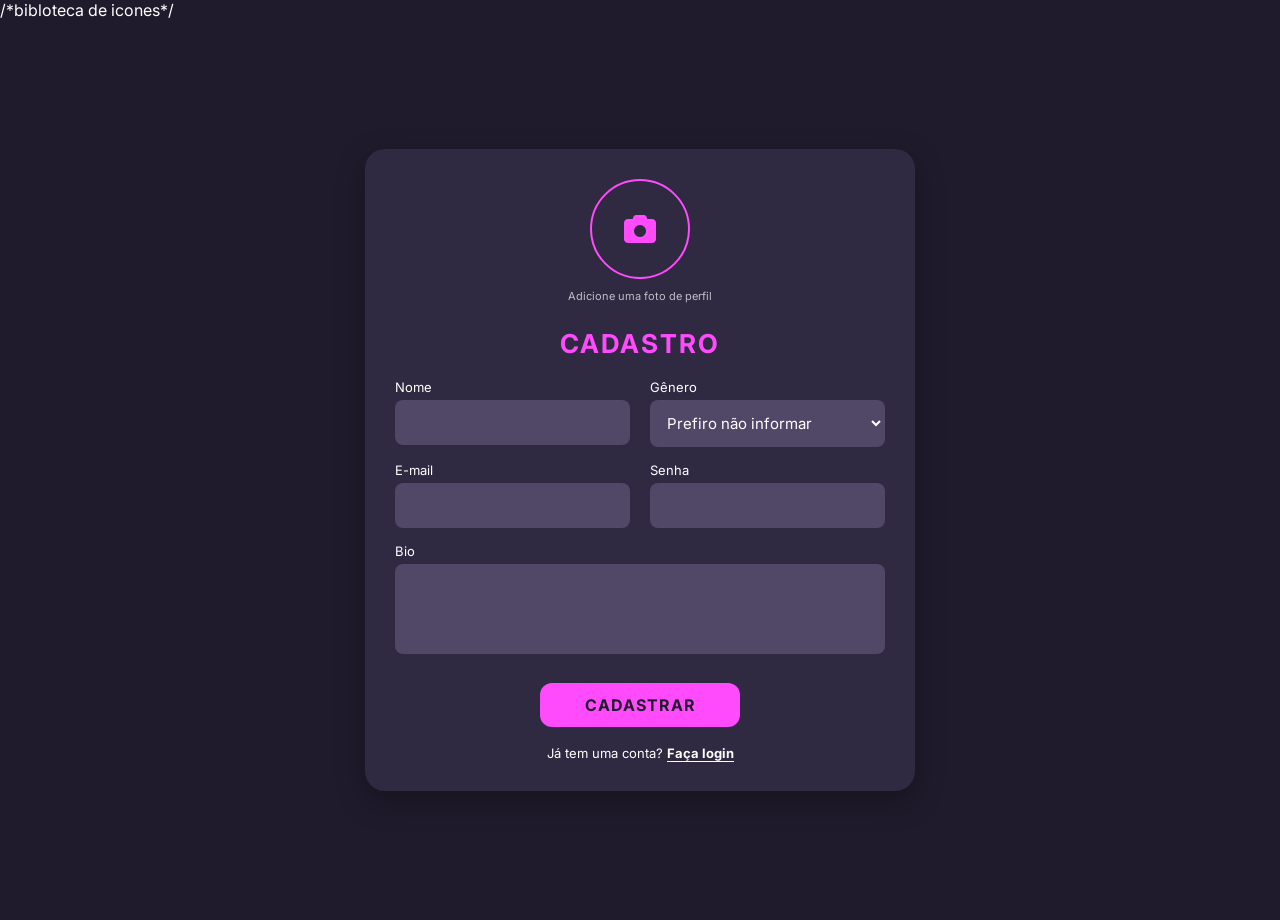
==== frontend/pages/cadastro/index.html @ e99247dd "feat:tela de cadastro" ====
<!DOCTYPE html>
<html lang="pt-br">
<head>
    <meta charset="UTF-8">
    <meta name="viewport" content="width=device-width, initial-scale=1.0">
    /*bibloteca de icones*/
    <link rel="stylesheet" href="https://cdnjs.cloudflare.com/ajax/libs/font-awesome/6.5.1/css/all.min.css">

    <link rel="stylesheet" href="../../shared/styles/global.css">
    <link rel="stylesheet" href="style.css">
    <title>Tela de cadastro</title>
</head>
<body>
    <main class="container-centralizado">
        
        <div class="card-form cadastro-width">
            
            <div class="foto-perfil-container">
                <label for="foto-upload" class="label-foto">
                    <div class="circulo-camera">
                        <i class="fa-solid fa-camera"></i>
                    </div>
                    <span>Adicione uma foto de perfil</span>
                </label>
                <input type="file" id="foto-upload" accept="image/*" hidden>
            </div>

            <h1 class="titulo-principal">CADASTRO</h1>

            <form id="cadastro-form">
                
                <div class="linha-dupla">
                    <div class="grupo-input">
                        <label for="nome">Nome</label>
                        <input type="text" class="campo-texto" id="nome" required>
                    </div>

                    <div class="grupo-input">
                        <label for="genero">Gênero</label>
                        <select class="campo-texto" id="genero" required>
                            <option value="nao_informar" selected>Prefiro não informar</option>
                            <option value="masculino">Masculino</option>
                            <option value="feminino">Feminino</option>
                            <option value="nao_binario">Não binário</option>
                        </select>
                    </div>
                </div>

                <div class="linha-dupla">
                    <div class="grupo-input">
                        <label for="email">E-mail</label>
                        <input type="email" class="campo-texto" id="email" required autocomplete="email">
                    </div>

                    <div class="grupo-input">
                        <label for="senha">Senha</label>
                        <input type="password" class="campo-texto" id="senha" required>
                    </div>
                </div>

                <div class="grupo-input">
                    <label for="bio">Bio</label>
                    <textarea class="campo-texto" id="bio" style="resize: none;"></textarea>
                </div>

                <button type="submit" class="botao-destaque">CADASTRAR</button>

            </form>

            <p class="texto-auxiliar">
                Já tem uma conta? <a href="../login/index.html">Faça login</a>
            </p>

        </div>
    </main>
    <script src="./cadastro.js"></script>
</body>
</html>
---- frontend/shared/styles/global.css ----
@import url('https://fonts.googleapis.com/css2?family=Inter:wght=400;500;700&display=swap');

:root {
    /* Paleta de Cores */
    --cor-principal: #201B2C;       /* Roxo bem escuro do fundo da tela */
    --cor-card: #2F2942;            /* Roxo do card de login/cadastro */
    --cor-secundaria: #514766;      /* Roxo dos campos de texto (inputs) */
    --cor-menu: #1A1722;     
    --cor-destaque: #FF4BFC;        /* Rosa Neon principal */
    --cor-destaque-hover: #a50ba5;  /* Rosa escuro para o efeito de passar o mouse */
    --texto-branco: #ffffff;     
    
    /* Tipografia e Bordas */
    --fonte-principal: 'Inter', sans-serif;
    --border-radius-card: 20px;
    --border-radius-input: 8px;
    --border-radius-btn: 12px;
}


* {
    margin: 0;
    padding: 0;
    box-sizing: border-box; /* Impede que paddings deformem o tamanho das caixas */
    font-family: var(--fonte-principal);
}

body {
    background-color: var(--cor-principal); /* O fundo escuro fica fixo aqui */
    color: var(--texto-branco);
    min-height: 100vh;
}


/* Centraliza o card perfeitamente no meio da tela */
.container-centralizado {
    display: flex;
    justify-content: center;
    align-items: center;
    min-height: 100vh;
    padding: 20px;
}

/* O retângulo roxo (Ajustado para ser mais compacto e menos alto) */
.card-form {
    background-color: var(--cor-card); 
    width: 100%;
    max-width: 360px; /* Reduzido de 400px para 360px para não ficar muito largo */
    padding: 30px;    /* Reduzido de 40px para 30px para encolher a altura sobressalente */
    border-radius: var(--border-radius-card);
    box-shadow: 0 10px 30px rgba(0, 0, 0, 0.3); 
}

/* Agrupa e afasta verticalmente os blocos de formulário (Substitui o <br>) */
.grupo-input {
    text-align: left;
    margin-bottom: 15px; /* Reduzido de 20px para 15px */
}

.grupo-input label {
    display: block;
    color: var(--texto-branco);
    font-size: 13px; /* Fonte levemente menor para equilibrar o espaço */
    margin-bottom: 5px;  
}

/* O H1 padrão rosa neon */
.titulo-principal {
    color: var(--cor-destaque);
    font-size: 26px; 
    font-weight: bold;
    letter-spacing: 2px;
    text-align: center;
    margin-bottom: 20px; /* Reduzido de 30px para 20px */
}

/* O padrão de todas as caixas de digitação */
.campo-texto {
    width: 100%;
    background-color: var(--cor-secundaria); /* Corrigido para a variável certa */
    border: 1px solid transparent;
    color: var(--texto-branco);
    padding: 12px;
    border-radius: var(--border-radius-input);
    font-size: 15px;
    outline: none;
    transition: all 0.3s ease;
}

/* Efeito visual de brilho ao clicar no campo */
.campo-texto:focus {
    border-color: var(--cor-destaque-hover);
    box-shadow: 0 0 8px rgba(255, 75, 252, 0.2);
}

/* O botão comprido rosa neon */
.botao-destaque {
    width: 100%;
    background-color: var(--cor-destaque);
    color: var(--cor-principal); /* O texto interno fica com o roxo escuro do fundo */
    border: none;
    padding: 14px;
    font-size: 16px;
    font-weight: bold;
    letter-spacing: 1px;
    border-radius: var(--border-radius-btn);
    cursor: pointer;
    transition: background 0.3s ease, transform 0.1s ease;
}

.botao-destaque:hover {
    background-color: var(--cor-destaque-hover);
}

/* Efeito sutil de clique no botão */
.botao-destaque:active {
    transform: scale(0.98);
}

/* Estilo para links e textos de rodapé do card */
.texto-auxiliar {
    margin-top: 18px; /* Reduzido de 25px para 18px */
    font-size: 13px;
    color: var(--texto-branco);
    text-align: center;
}

.texto-auxiliar a {
    color: var(--texto-branco);
    text-decoration: none;
    font-weight: bold;
    border-bottom: 1px solid var(--texto-branco);
    transition: color 0.3s ease, border-color 0.3s ease;
}

/* Efeito ao passar o mouse no link "Cadastre-se" */
.texto-auxiliar a:hover {
    color: var(--cor-destaque); /* Corrigido para usar a variável do topo */
    border-color: var(--cor-destaque);
}
---- frontend/pages/cadastro/style.css ----
/* Aumentamos um pouco a largura máxima do card nesta tela 
   para as duas colunas terem espaço suficiente sem amassar os textos */
.cadastro-width {
    max-width: 550px !important; 
}


/* Centraliza o bloco da foto no topo do card */
.foto-perfil-container {
    display: flex;
    justify-content: center;
    margin-bottom: 25px; /* Empurra o título "CADASTRO" para baixo */
}

/* Organiza o círculo e o texto "Adicione foto..." um embaixo do outro */
.label-foto {
    display: flex;
    flex-direction: column;
    align-items: center;
    cursor: pointer;
    transition: opacity 0.3s ease;
}

/* Efeito visual sutil de opacidade ao passar o mouse para indicar que é clicável */
.label-foto:hover {
    opacity: 0.8;
}


.circulo-camera {
    width: 100px;
    height: 100px;
    border: 2px solid var(--cor-destaque);
    border-radius: 50%; /* Faz o quadrado virar um círculo perfeito */
    display: flex;
    justify-content: center;
    align-items: center;
    margin-bottom: 10px; /* Afasta o círculo do textinho de baixo */
}


.circulo-camera i {
    color: var(--cor-destaque);
    font-size: 32px;
}


.label-foto span {
    color: var(--texto-branco);
    font-size: 11px;
    opacity: 0.7;
}



.linha-dupla {
    display: grid;
    grid-template-columns: 1fr 1fr; 
    gap: 20px; /* Cria um espaçamento de 20px de largura entre a coluna da esquerda e a da direita */
}



#cadastro-form .botao-destaque {
    display: block;
    width: auto;             
    min-width: 200px;        
    margin: 25px auto 0 auto; 
    padding: 12px 30px;      
}

/* Força uma altura fixa ideal para a caixa de Bio */
#bio {
    height: 90px; /* Impede que o campo de Bio estique demais e desconfigure a proporção do card */
}


@media (max-width: 480px) {
    /* No celular as duas colunas quebram e viram uma só para os campos não ficarem esmagados */
    .linha-dupla {
        grid-template-columns: 1fr;
        gap: 0;
    }
    
    /* No celular o botão volta a ocupar a largura total*/
    #cadastro-form .botao-destaque {
        width: 100%;
    }
}
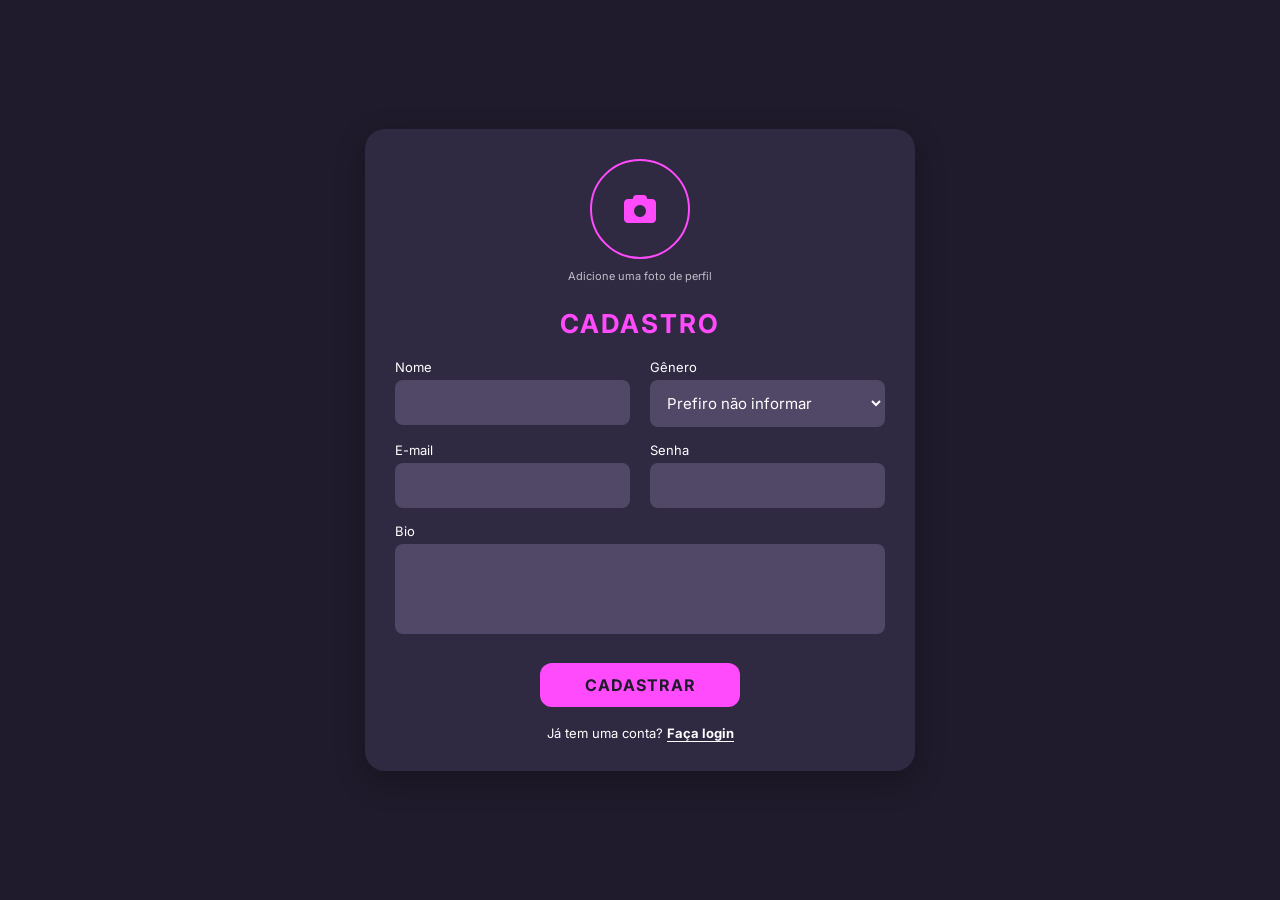
==== commit 28995853: "fix: desacoplamento do menu lateral" ====
--- a/frontend/pages/cadastro/index.html
+++ b/frontend/pages/cadastro/index.html
@@ -3,7 +3,7 @@
 <head>
     <meta charset="UTF-8">
     <meta name="viewport" content="width=device-width, initial-scale=1.0">
-    /*bibloteca de icones*/
+    <!--bibloteca de icones-->
     <link rel="stylesheet" href="https://cdnjs.cloudflare.com/ajax/libs/font-awesome/6.5.1/css/all.min.css">
 
     <link rel="stylesheet" href="../../shared/styles/global.css">
